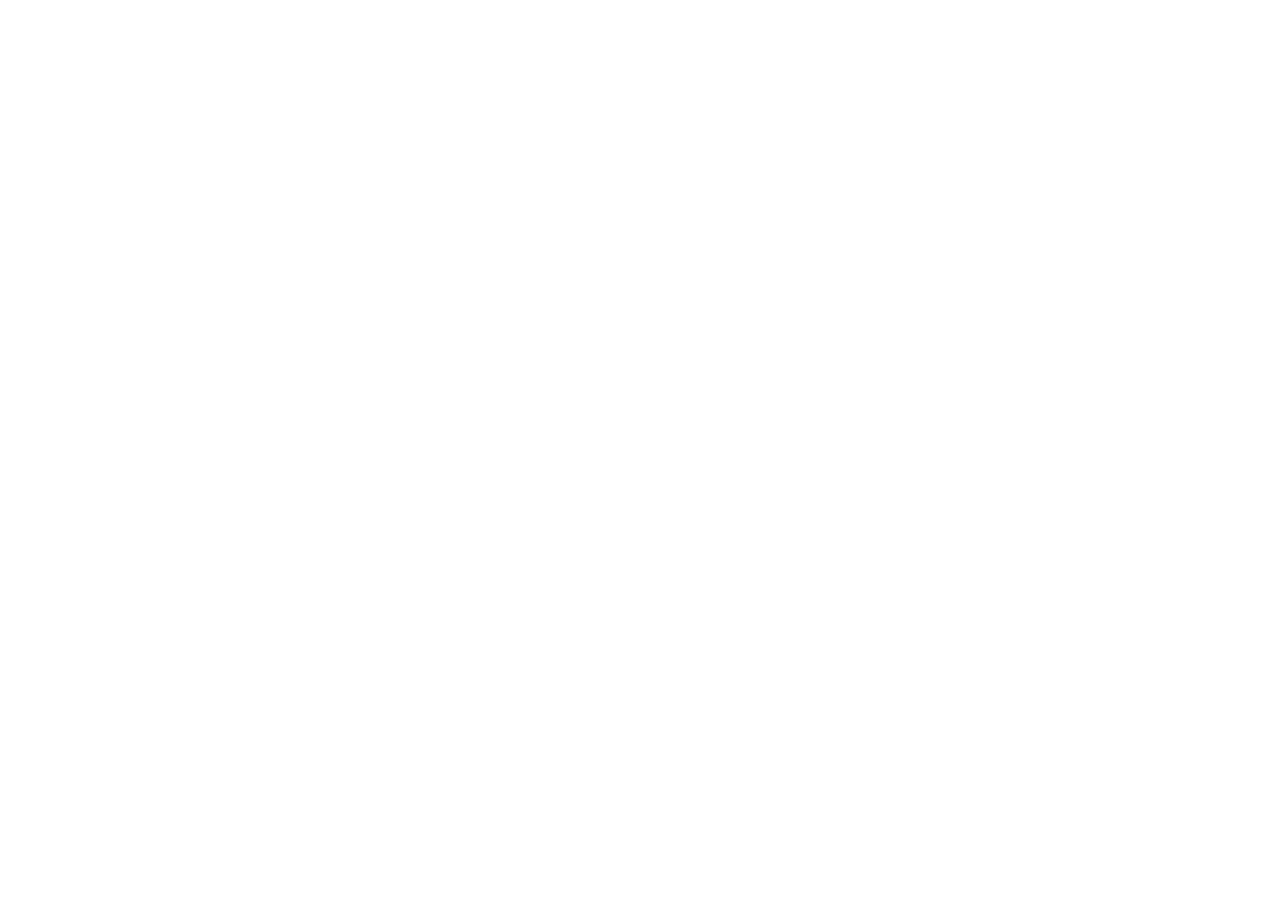
==== calander.html @ 89df9218 "learning" ====
<!DOCTYPE html>
<html lang="en">
    <head>
        <meta charset="UTF-8" />
        <meta http-equiv="X-UA-Compatible" content="IE=edge" />
        <meta name="viewport" content="width=device-width, initial-scale=1.0" />
        <title>Calender</title>
    </head>
    <body></body>
</html>
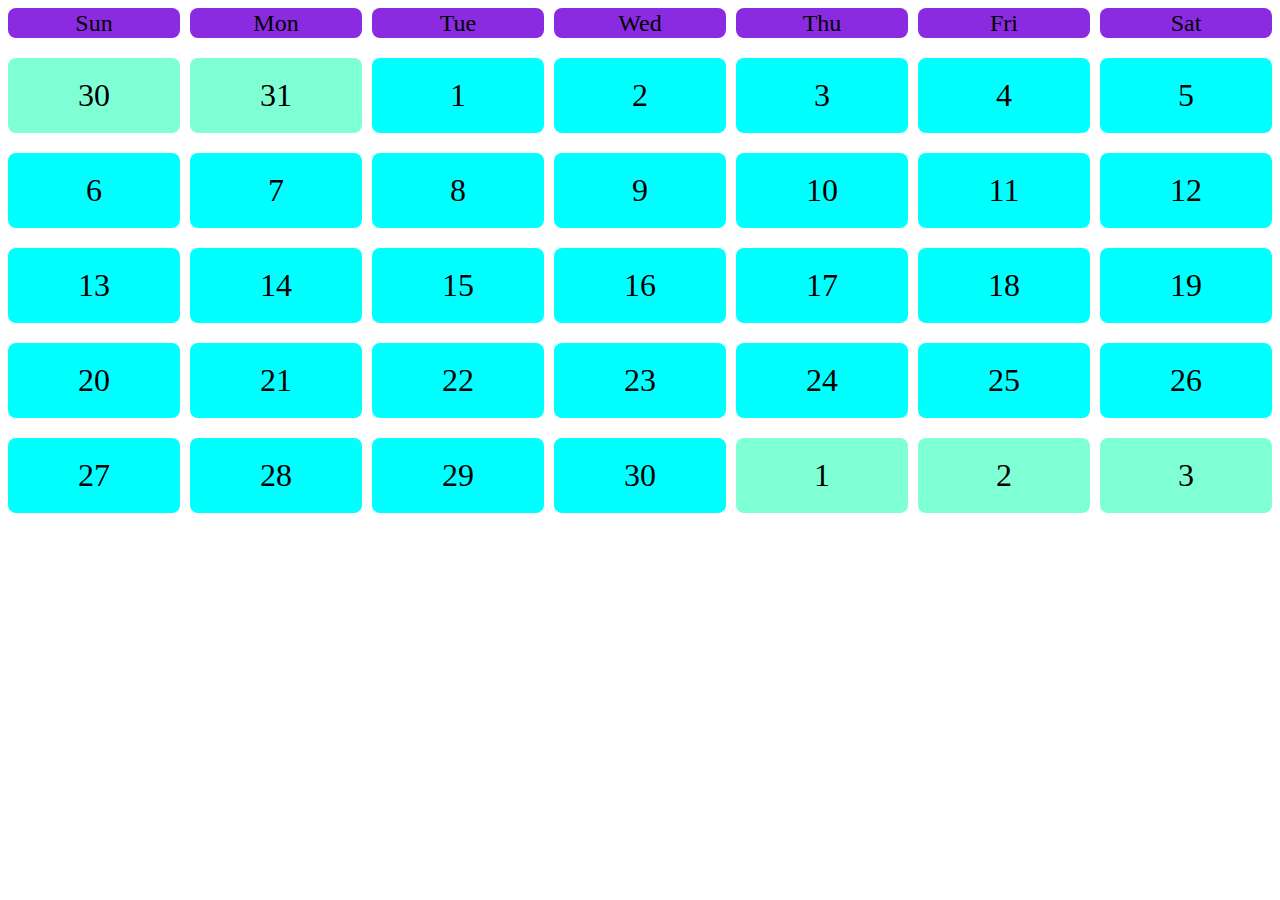
==== commit 727baf97: "calender" ====
--- a/calander.html
+++ b/calander.html
@@ -5,6 +5,77 @@
         <meta http-equiv="X-UA-Compatible" content="IE=edge" />
         <meta name="viewport" content="width=device-width, initial-scale=1.0" />
         <title>Calender</title>
+        <style>
+            .calender {
+                display: grid;
+                grid-template-columns: repeat(7, 1fr);
+                grid-template-rows: 30px repeat(5, 75px);
+                row-gap: 20px;
+                column-gap: 10px;
+            }
+            .date,
+            .day {
+                background-color: aqua;
+                /* height: 75px; */
+                font-size: 2em;
+                display: flex;
+                justify-content: center;
+                align-items: center;
+                border-radius: 8px;
+            }
+            .oth {
+                background-color: aquamarine;
+            }
+            .day {
+                background-color: blueviolet;
+                font-size: 1.5em;
+            }
+        </style>
     </head>
-    <body></body>
+    <body>
+        <div class="calender">
+            <div class="day">Sun</div>
+            <div class="day">Mon</div>
+            <div class="day">Tue</div>
+            <div class="day">Wed</div>
+            <div class="day">Thu</div>
+            <div class="day">Fri</div>
+            <div class="day">Sat</div>
+            <div class="date oth">30</div>
+            <div class="date oth">31</div>
+            <div class="date">1</div>
+            <div class="date">2</div>
+            <div class="date">3</div>
+            <div class="date">4</div>
+            <div class="date">5</div>
+            <div class="date">6</div>
+            <div class="date">7</div>
+            <div class="date">8</div>
+            <div class="date">9</div>
+            <div class="date">10</div>
+            <div class="date">11</div>
+            <div class="date">12</div>
+            <div class="date">13</div>
+            <div class="date">14</div>
+            <div class="date">15</div>
+            <div class="date">16</div>
+            <div class="date">17</div>
+            <div class="date">18</div>
+            <div class="date">19</div>
+            <div class="date">20</div>
+            <div class="date">21</div>
+            <div class="date">22</div>
+            <div class="date">23</div>
+            <div class="date">24</div>
+            <div class="date">25</div>
+            <div class="date">26</div>
+            <div class="date">27</div>
+            <div class="date">28</div>
+            <div class="date">29</div>
+            <div class="date">30</div>
+            <div class="date oth">1</div>
+            <div class="date oth">2</div>
+            <div class="date oth">3</div>
+        </div>
+    </body>
 </html>
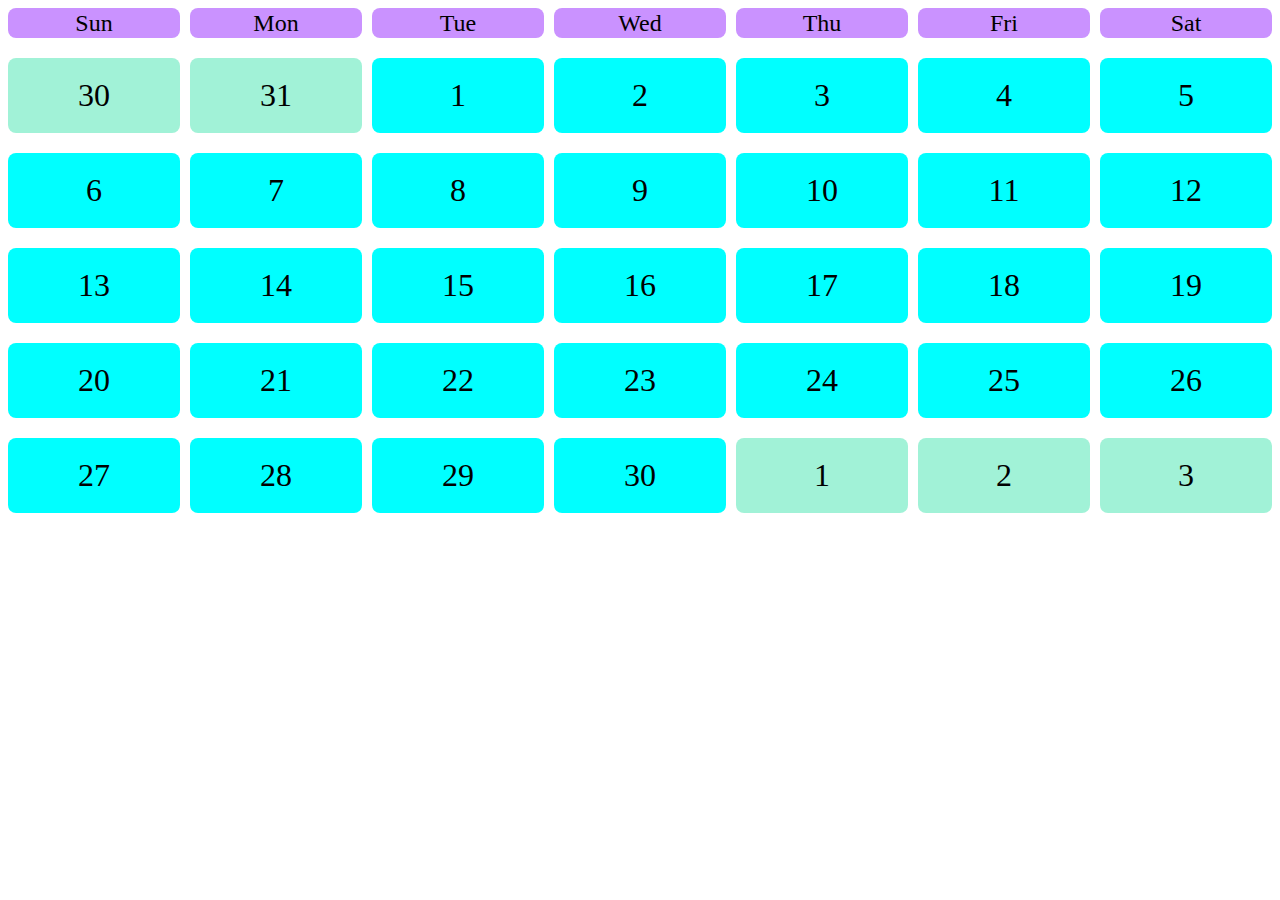
==== commit 28aebbf2: "css" ====
--- a/calander.html
+++ b/calander.html
@@ -4,33 +4,8 @@
         <meta charset="UTF-8" />
         <meta http-equiv="X-UA-Compatible" content="IE=edge" />
         <meta name="viewport" content="width=device-width, initial-scale=1.0" />
+        <link rel="stylesheet" href="./style-cal.css" />
         <title>Calender</title>
-        <style>
-            .calender {
-                display: grid;
-                grid-template-columns: repeat(7, 1fr);
-                grid-template-rows: 30px repeat(5, 75px);
-                row-gap: 20px;
-                column-gap: 10px;
-            }
-            .date,
-            .day {
-                background-color: aqua;
-                /* height: 75px; */
-                font-size: 2em;
-                display: flex;
-                justify-content: center;
-                align-items: center;
-                border-radius: 8px;
-            }
-            .oth {
-                background-color: aquamarine;
-            }
-            .day {
-                background-color: blueviolet;
-                font-size: 1.5em;
-            }
-        </style>
     </head>
     <body>
         <div class="calender">
--- a/style-cal.css
+++ b/style-cal.css
@@ -0,0 +1,24 @@
+.calender {
+    display: grid;
+    grid-template-columns: repeat(7, 1fr);
+    grid-template-rows: 30px repeat(5, 75px);
+    row-gap: 20px;
+    column-gap: 10px;
+}
+.date,
+.day {
+    background-color: aqua;
+    /* height: 75px; */
+    font-size: 2em;
+    display: flex;
+    justify-content: center;
+    align-items: center;
+    border-radius: 8px;
+}
+.oth {
+    background-color: rgb(161, 242, 215);
+}
+.day {
+    background-color: rgb(202, 146, 255);
+    font-size: 1.5em;
+}
